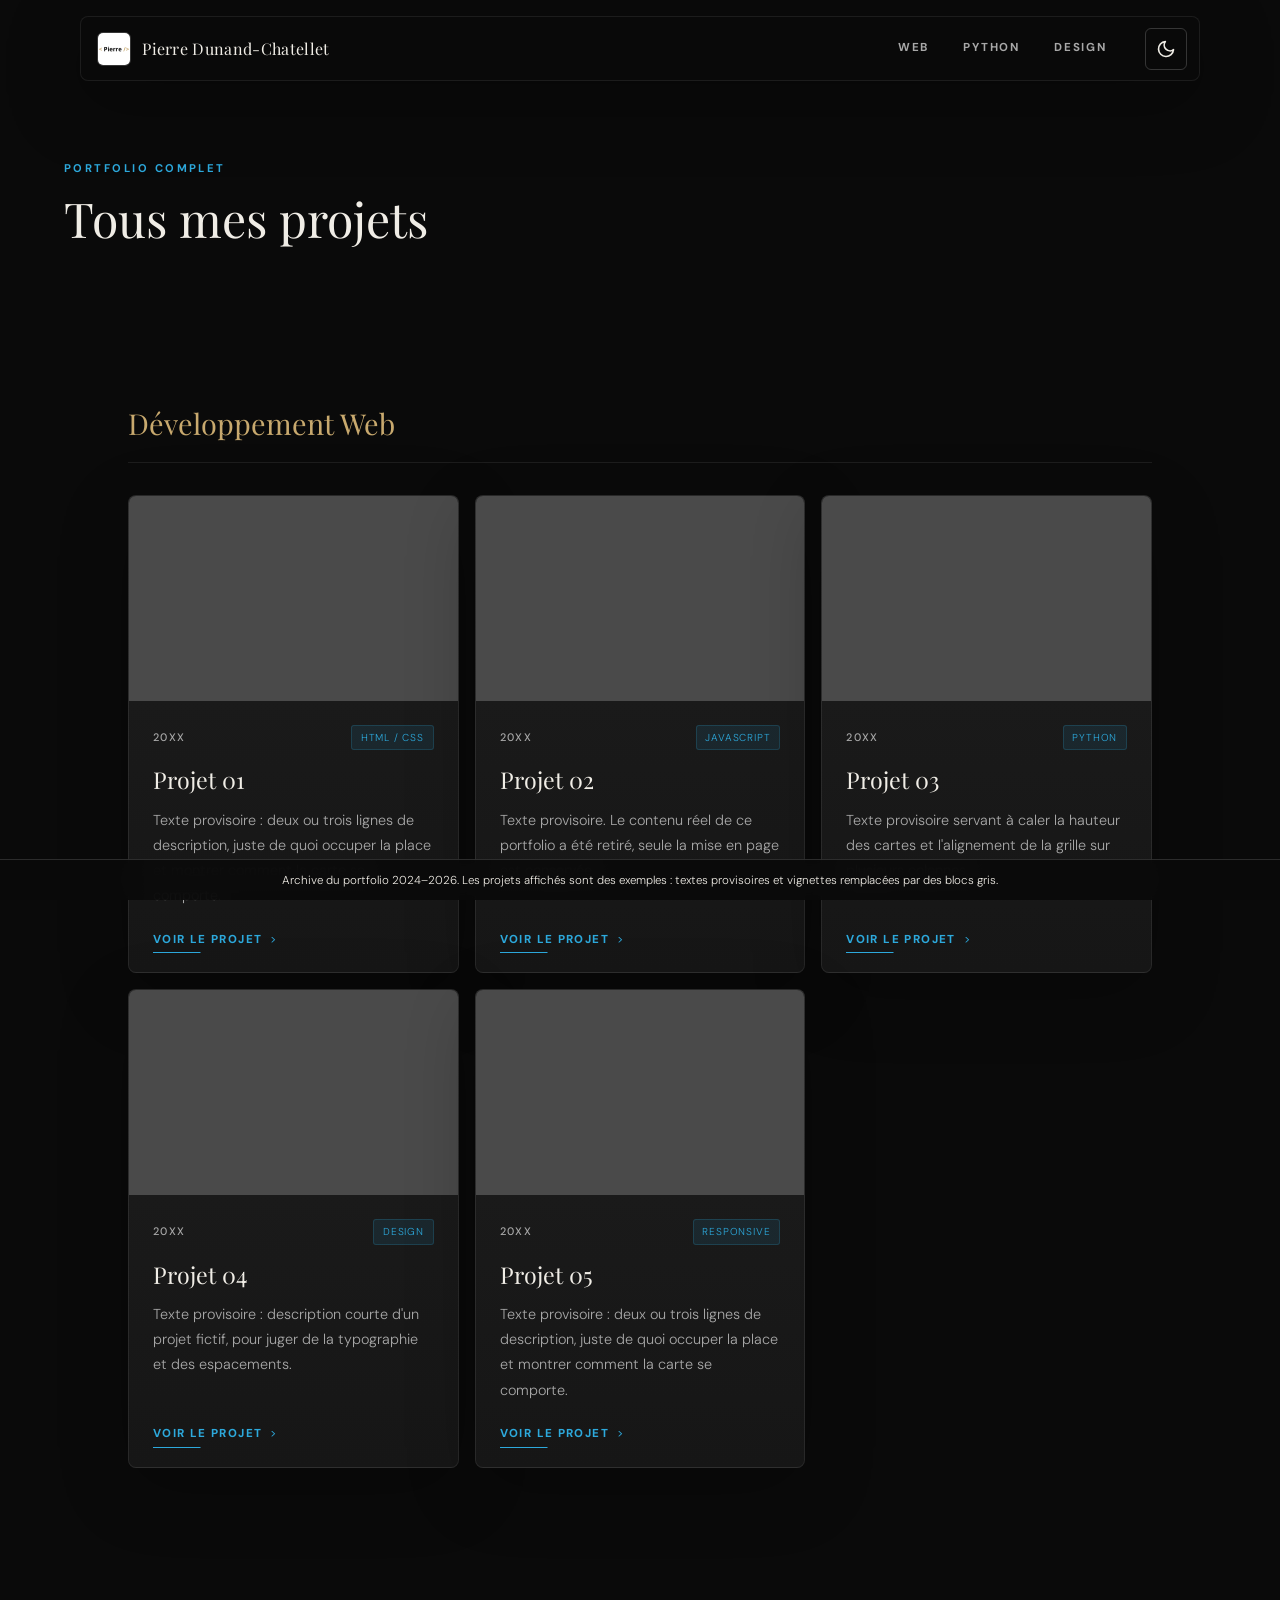
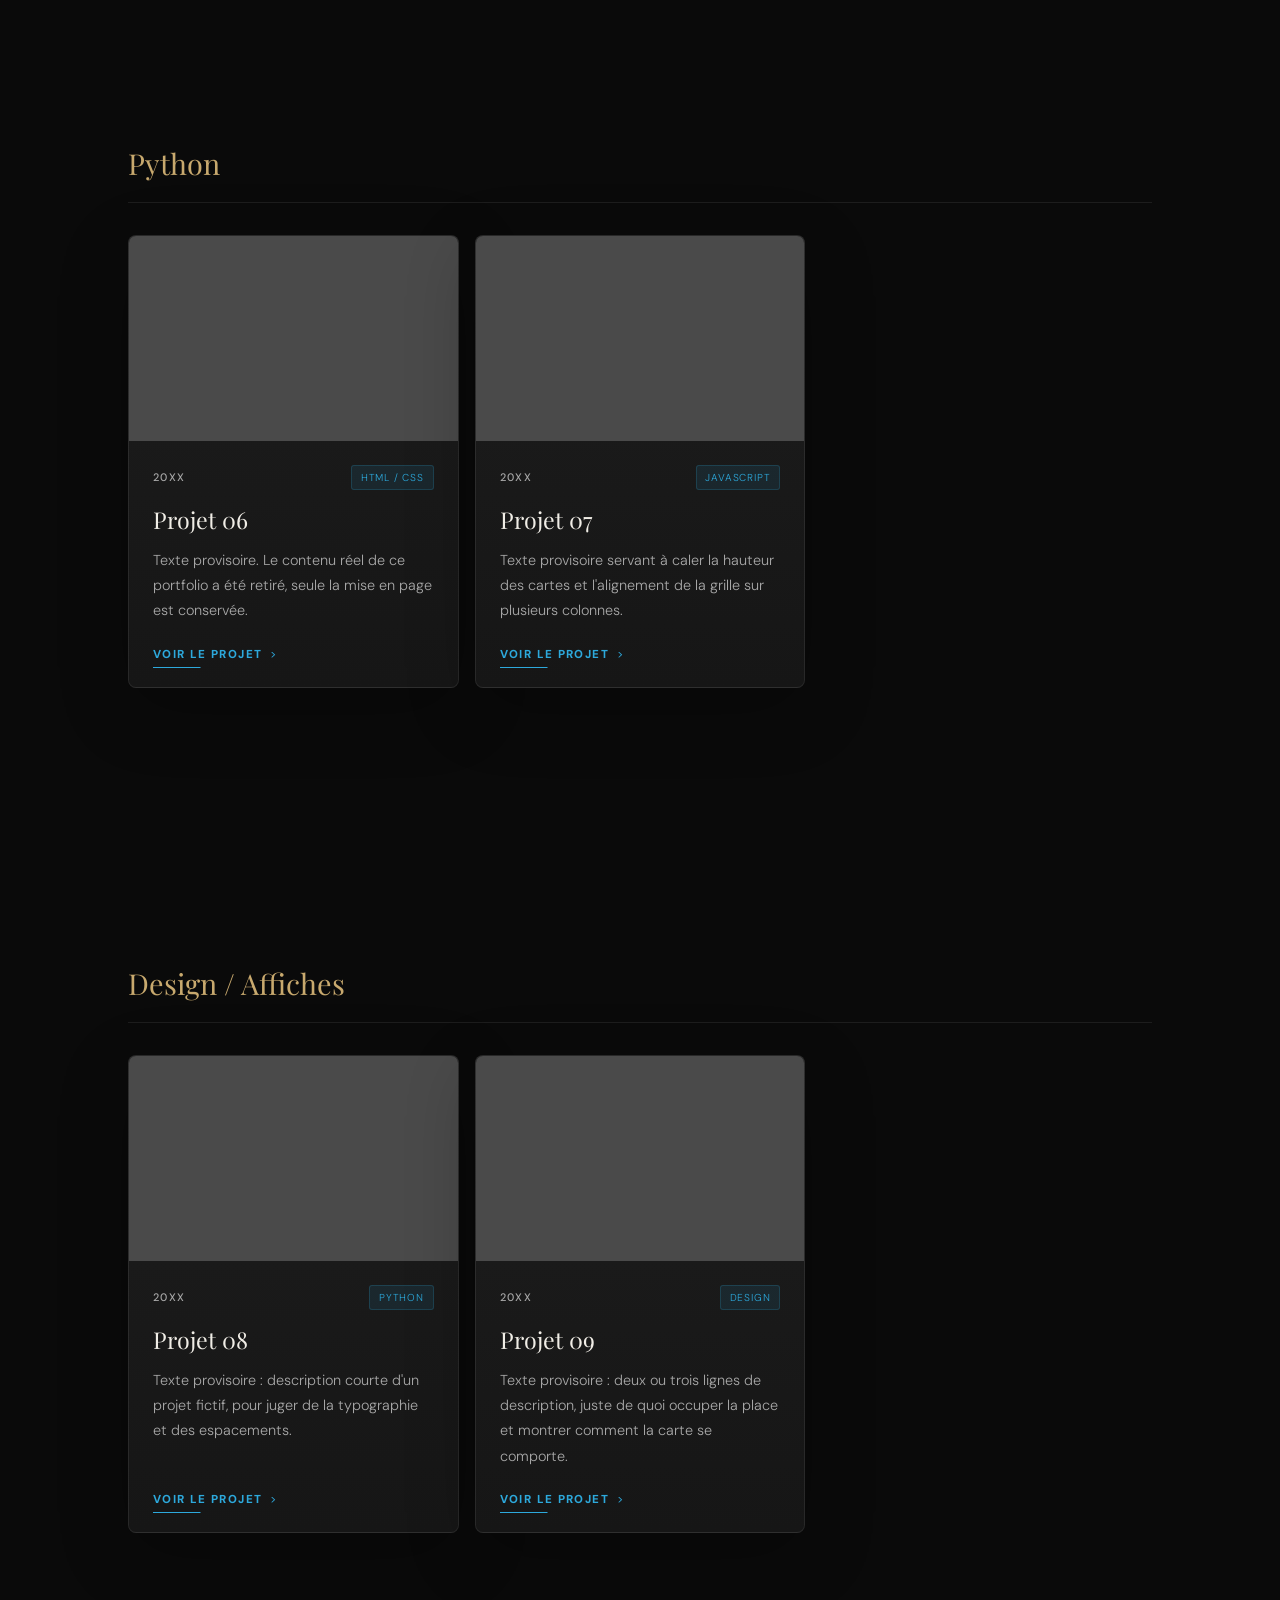
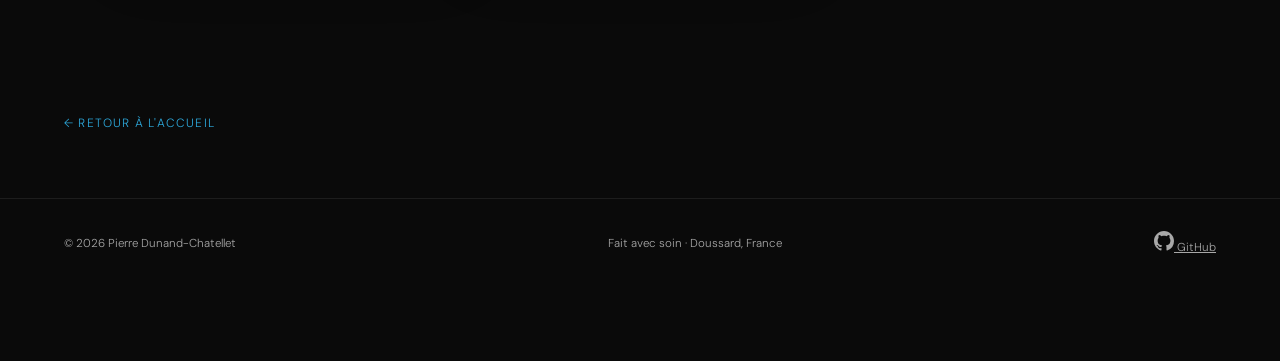
==== projets.html @ 53f55a36 "Archive du portfolio v1 Premiere version du portfolio, en ligne de 2024 a septembre 2026, conservee " ====
<!doctype html>
<!--
  Portfolio v1 — liste des projets

  Archive de la première version du portfolio (2024-2026), conservée pour la
  maquette. Les projets affichés sont des exemples : titres et textes
  provisoires, vignettes remplacées par des blocs gris. Seule la mise en page
  est d'origine.

  Trois fichiers, aucune dépendance ni outil de build :
    index.html / projets.html  — le contenu
    styles.css                 — la mise en forme
    script.js                  — menu, thème, compteur, transitions
-->
<html lang="fr">

<head>
  <meta charset="UTF-8">
  <meta name="viewport" content="width=device-width, initial-scale=1.0">
  <meta name="view-transition" content="same-origin">
  <title>Projets — archive du portfolio 2024-2026</title>
  <meta name="description" content="Tous les projets de Pierre Dunand-Chatellet : développement web, Python et design.">
  <meta name="robots" content="noindex, nofollow">
  <meta name="theme-color" content="#0a0a0a" media="(prefers-color-scheme: dark)">
  <meta name="theme-color" content="#f8f7f4" media="(prefers-color-scheme: light)">
  <link rel="icon" type="image/png" href="image/Logo.webp">
  <link rel="preconnect" href="https://fonts.googleapis.com">
  <link rel="preconnect" href="https://fonts.gstatic.com" crossorigin>
  <link
    href="https://fonts.googleapis.com/css2?family=Playfair+Display:ital,wght@0,400;0,700;1,400&family=DM+Sans:wght@300;400;500;700;800&display=swap"
    rel="stylesheet">
  <link rel="stylesheet" href="styles.css">
</head>

<body>
  <header class="site-header">
    <a class="brand" href="index.html" aria-label="Retour à l'accueil">
      <img src="image/Logo.webp" alt="" class="brand-mark">
      <span>Pierre Dunand-Chatellet</span>
    </a>
    <button class="menu-toggle" type="button" aria-label="Ouvrir le menu" aria-expanded="false" data-menu-toggle>
      <span></span>
      <span></span>
    </button>
    <nav class="site-nav" data-nav>
      <a href="#web">Web</a>
      <a href="#python">Python</a>
      <a href="#design">Design</a>
    </nav>
    <button class="theme-toggle" type="button" aria-label="Basculer le thème" data-theme-toggle>
      <svg class="sun-icon" width="20" height="20" viewBox="0 0 24 24" fill="none" stroke="currentColor" stroke-width="2" stroke-linecap="round" stroke-linejoin="round">
        <circle cx="12" cy="12" r="5"></circle>
        <line x1="12" y1="1" x2="12" y2="3"></line>
        <line x1="12" y1="21" x2="12" y2="23"></line>
        <line x1="4.22" y1="4.22" x2="5.64" y2="5.64"></line>
        <line x1="18.36" y1="18.36" x2="19.78" y2="19.78"></line>
        <line x1="1" y1="12" x2="3" y2="12"></line>
        <line x1="21" y1="12" x2="23" y2="12"></line>
        <line x1="4.22" y1="19.78" x2="5.64" y2="18.36"></line>
        <line x1="18.36" y1="5.64" x2="19.78" y2="4.22"></line>
      </svg>
      <svg class="moon-icon" width="20" height="20" viewBox="0 0 24 24" fill="none" stroke="currentColor" stroke-width="2" stroke-linecap="round" stroke-linejoin="round">
        <path d="M21 12.79A9 9 0 1 1 11.21 3 7 7 0 0 0 21 12.79z"></path>
      </svg>
    </button>
  </header>

  <main class="projects-page">
    <div class="projects-container">
      <p class="s-label">Portfolio complet</p>
      <h1 class="s-title">Tous mes projets</h1>

      <section class="project-category" id="web">
        <h2 class="category-title">Développement Web</h2>
        <div class="proj-grid">
          <article class="proj-card">
          <div class="proj-thumb is-placeholder" aria-hidden="true"></div>
          <div class="proj-meta">
            <span class="proj-year">20XX</span>
            <div class="tags">
              <span class="tag">HTML / CSS</span>
            </div>
          </div>
          <h3 class="proj-name">Projet 01</h3>
          <p class="proj-desc">Texte provisoire : deux ou trois lignes de description, juste de quoi occuper la place et montrer comment la carte se comporte.</p>
          <span class="proj-link">Voir le projet <span class="arrow-sm"></span></span>
        </article>

          <article class="proj-card">
          <div class="proj-thumb is-placeholder" aria-hidden="true"></div>
          <div class="proj-meta">
            <span class="proj-year">20XX</span>
            <div class="tags">
              <span class="tag">JavaScript</span>
            </div>
          </div>
          <h3 class="proj-name">Projet 02</h3>
          <p class="proj-desc">Texte provisoire. Le contenu réel de ce portfolio a été retiré, seule la mise en page est conservée.</p>
          <span class="proj-link">Voir le projet <span class="arrow-sm"></span></span>
        </article>

          <article class="proj-card">
          <div class="proj-thumb is-placeholder" aria-hidden="true"></div>
          <div class="proj-meta">
            <span class="proj-year">20XX</span>
            <div class="tags">
              <span class="tag">Python</span>
            </div>
          </div>
          <h3 class="proj-name">Projet 03</h3>
          <p class="proj-desc">Texte provisoire servant à caler la hauteur des cartes et l'alignement de la grille sur plusieurs colonnes.</p>
          <span class="proj-link">Voir le projet <span class="arrow-sm"></span></span>
        </article>

          <article class="proj-card">
          <div class="proj-thumb is-placeholder" aria-hidden="true"></div>
          <div class="proj-meta">
            <span class="proj-year">20XX</span>
            <div class="tags">
              <span class="tag">Design</span>
            </div>
          </div>
          <h3 class="proj-name">Projet 04</h3>
          <p class="proj-desc">Texte provisoire : description courte d'un projet fictif, pour juger de la typographie et des espacements.</p>
          <span class="proj-link">Voir le projet <span class="arrow-sm"></span></span>
        </article>

          <article class="proj-card">
          <div class="proj-thumb is-placeholder" aria-hidden="true"></div>
          <div class="proj-meta">
            <span class="proj-year">20XX</span>
            <div class="tags">
              <span class="tag">Responsive</span>
            </div>
          </div>
          <h3 class="proj-name">Projet 05</h3>
          <p class="proj-desc">Texte provisoire : deux ou trois lignes de description, juste de quoi occuper la place et montrer comment la carte se comporte.</p>
          <span class="proj-link">Voir le projet <span class="arrow-sm"></span></span>
        </article>
        </div>
      </section>

      <section class="project-category" id="python">
        <h2 class="category-title">Python</h2>
        <div class="proj-grid">
          <article class="proj-card">
          <div class="proj-thumb is-placeholder" aria-hidden="true"></div>
          <div class="proj-meta">
            <span class="proj-year">20XX</span>
            <div class="tags">
              <span class="tag">HTML / CSS</span>
            </div>
          </div>
          <h3 class="proj-name">Projet 06</h3>
          <p class="proj-desc">Texte provisoire. Le contenu réel de ce portfolio a été retiré, seule la mise en page est conservée.</p>
          <span class="proj-link">Voir le projet <span class="arrow-sm"></span></span>
        </article>

          <article class="proj-card">
          <div class="proj-thumb is-placeholder" aria-hidden="true"></div>
          <div class="proj-meta">
            <span class="proj-year">20XX</span>
            <div class="tags">
              <span class="tag">JavaScript</span>
            </div>
          </div>
          <h3 class="proj-name">Projet 07</h3>
          <p class="proj-desc">Texte provisoire servant à caler la hauteur des cartes et l'alignement de la grille sur plusieurs colonnes.</p>
          <span class="proj-link">Voir le projet <span class="arrow-sm"></span></span>
        </article>
        </div>
      </section>

      <section class="project-category" id="design">
        <h2 class="category-title">Design / Affiches</h2>
        <div class="proj-grid">
          <article class="proj-card">
          <div class="proj-thumb is-placeholder" aria-hidden="true"></div>
          <div class="proj-meta">
            <span class="proj-year">20XX</span>
            <div class="tags">
              <span class="tag">Python</span>
            </div>
          </div>
          <h3 class="proj-name">Projet 08</h3>
          <p class="proj-desc">Texte provisoire : description courte d'un projet fictif, pour juger de la typographie et des espacements.</p>
          <span class="proj-link">Voir le projet <span class="arrow-sm"></span></span>
        </article>

          <article class="proj-card">
          <div class="proj-thumb is-placeholder" aria-hidden="true"></div>
          <div class="proj-meta">
            <span class="proj-year">20XX</span>
            <div class="tags">
              <span class="tag">Design</span>
            </div>
          </div>
          <h3 class="proj-name">Projet 09</h3>
          <p class="proj-desc">Texte provisoire : deux ou trois lignes de description, juste de quoi occuper la place et montrer comment la carte se comporte.</p>
          <span class="proj-link">Voir le projet <span class="arrow-sm"></span></span>
        </article>
        </div>
      </section>

      <a href="index.html#projects" class="back-link">← Retour à l'accueil</a>
    </div>
  </main>

  <footer>
    <span>© 2026 Pierre Dunand-Chatellet</span>
    <span>Fait avec soin · Doussard, France</span>
    <a href="https://github.com/Pierre-Dunand-Chatellet" target="_blank" rel="noopener noreferrer" aria-label="GitHub de Pierre Dunand-Chatellet">
      <svg width="20" height="20" viewBox="0 0 16 16" fill="currentColor" aria-hidden="true">
        <path d="M8 0C3.58 0 0 3.58 0 8c0 3.54 2.29 6.53 5.47 7.59.4.07.55-.17.55-.38 0-.19-.01-.82-.01-1.49-2.01.37-2.53-.49-2.69-.94-.09-.23-.48-.94-.82-1.13-.28-.15-.68-.52-.01-.53.63-.01 1.08.58 1.23.82.72 1.21 1.87.87 2.33.66.07-.52.28-.87.51-1.07-1.78-.2-3.64-.89-3.64-3.95 0-.87.31-1.59.82-2.15-.08-.2-.36-1.02.08-2.12 0 0 .67-.21 2.2.82.64-.18 1.32-.27 2-.27.68 0 1.36.09 2 .27 1.53-1.04 2.2-.82 2.2-.82.44 1.1.16 1.92.08 2.12.51.56.82 1.27.82 2.15 0 3.07-1.87 3.75-3.65 3.95.29.25.54.73.54 1.48 0 1.07-.01 1.93-.01 2.2 0 .21.15.46.55.38A8.013 8.013 0 0016 8c0-4.42-3.58-8-8-8z"/>
      </svg>
      GitHub
    </a>
  </footer>

  <script src="script.js"></script>
  <p class="archive-note">
    Archive du portfolio 2024–2026. Les projets affichés sont des exemples :
    textes provisoires et vignettes remplacées par des blocs gris.
  </p>
</body>

</html>
---- styles.css ----
/* ============================================================================
   Portfolio v1 — feuille de style
   ----------------------------------------------------------------------------
   Organisation du fichier, dans l'ordre :
     1. Variables de couleur   — thème sombre par défaut, clair en surcharge
     2. Base                   — remise à zéro, typographie, sections
     3. Header                 — logo, navigation, bouton de thème
     4. Hero                   — grand titre en pleine hauteur d'écran
     5. Cartes de projets      — la grille et ses cartes
     6. Section à propos
     7. Formulaire de contact
     8. Responsive mobile      — le gros du travail est ici
     9. Transitions entre pages
    10. Archive                — blocs gris et bandeau, propres à cette copie

   Deux thèmes : le sombre est l'état de base, le clair vient le surcharger
   via :root[data-theme="light"]. Toutes les couleurs passent par des
   variables, donc un thème ne redéfinit que les variables, jamais les règles.

   Polices : Playfair Display pour les titres, DM Sans pour le texte.
   ============================================================================ */

*,
*::before,
*::after {
  box-sizing: border-box;
  margin: 0;
  padding: 0;
}

/* variables de couleur — thème sombre par défaut, le clair est plus bas
   dans le bloc [data-theme="light"] */
:root {
  --bg: #0a0a0a;
  --surface: #111111;
  --card: #161616;
  --card-h: #1d1d1d;
  --border: rgba(255, 255, 255, 0.08);
  --border-h: rgba(255, 255, 255, 0.18);
  --text: #f0ede6;
  --muted: #a8a8a8;
  --accent: #2da9dc;
  --accent2: #25e445;
  --gold: #c8a96e;
  --purple: #a78bfa;
  --font-d: "Playfair Display", Georgia, serif;
  --font-b: "DM Sans", system-ui, sans-serif;
  --radius: 8px;
}

:root[data-theme="light"] {
  --bg: #fbfbfa;
  --surface: #ffffff;
  --card: #ffffff;
  --card-h: #f7f7f9;
  --border: #e3e3e8;
  --border-h: #c9c9d3;
  --text: #14141a;
  --muted: #52525b;
  --accent: #4f46e5;
  --accent2: #16a34a;
  --gold: #b45309;
  --purple: #7c3aed;
}

html {
  scroll-behavior: smooth;
  /* décale les ancres pour qu'elles ne passent pas sous le header fixe */
  scroll-padding-top: 7rem;
}

body {
  background: var(--bg);
  color: var(--text);
  font-family: var(--font-b);
  font-weight: 300;
  line-height: 1.6;
  transition: background-color 0.3s ease, color 0.3s ease;
}

* {
  transition: background-color 0.3s ease, color 0.3s ease, border-color 0.3s ease;
}

img {
  display: block;
  max-width: 100%;
}

a {
  color: inherit;
}

section {
  padding: 6rem 4rem;
}

.s-label {
  margin-bottom: 0.75rem;
  color: var(--accent);
  font-size: 0.7rem;
  font-weight: 700;
  letter-spacing: 0.22em;
  text-transform: uppercase;
}

.s-title {
  margin-bottom: 3.5rem;
  font-family: var(--font-d);
  font-size: clamp(2rem, 4vw, 3rem);
  font-weight: 400;
  line-height: 1.2;
}

.s-title em,
.contact-big em {
  color: var(--gold);
  font-style: italic;
}

/* ===== header : logo, nav, bouton thème ===== */
.site-header {
  position: fixed;
  z-index: 100;
  top: 16px;
  left: 50%;
  width: min(1120px, calc(100% - 32px));
  transform: translateX(-50%);
  display: grid;
  grid-template-columns: 1fr auto auto;
  align-items: center;
  gap: 1.5rem;
  padding: 0.65rem 0.75rem 0.65rem 1rem;
  background: rgba(10, 10, 10, 0.84);
  border: 1px solid var(--border);
  border-radius: var(--radius);
  box-shadow: 0 18px 70px rgba(0, 0, 0, 0.34);
  backdrop-filter: blur(18px);
}

:root[data-theme="light"] .site-header {
  background: rgba(255, 255, 255, 0.85);
  box-shadow: 0 2px 12px rgba(0, 0, 0, 0.06), 0 8px 24px rgba(0, 0, 0, 0.04);
}

.brand {
  display: inline-flex;
  align-items: center;
  gap: 0.7rem;
  min-width: 0;
  color: var(--text);
  font-family: var(--font-d);
  font-size: 1rem;
  letter-spacing: 0.02em;
  text-decoration: none;
  justify-self: start;
}

.brand-mark {
  width: 34px;
  height: 34px;
  border: 1px solid var(--border-h);
  border-radius: 6px;
  object-fit: cover;
}

.site-nav {
  display: flex;
  align-items: center;
  gap: 0.35rem;
  justify-self: center;
}

.site-nav a {
  min-height: 40px;
  padding: 0.75rem 0.9rem;
  border-radius: 6px;
  color: var(--muted);
  font-size: 0.72rem;
  font-weight: 700;
  letter-spacing: 0.15em;
  text-decoration: none;
  text-transform: uppercase;
  transition: color 0.22s ease, background 0.22s ease, transform 0.22s ease;
}

.site-nav a:hover,
.site-nav a:focus-visible {
  color: var(--text);
  background: rgba(255, 255, 255, 0.07);
  outline: none;
  transform: translateY(-1px);
}

:root[data-theme="light"] .site-nav a:hover,
:root[data-theme="light"] .site-nav a:focus-visible {
  color: var(--text);
  background: rgba(79, 70, 229, 0.09);
}

.menu-toggle {
  display: none;
  width: 42px;
  height: 42px;
  align-items: center;
  justify-content: center;
  flex-direction: column;
  gap: 6px;
  color: var(--text);
  background: transparent;
  border: 1px solid var(--border-h);
  border-radius: 6px;
}

.menu-toggle span {
  width: 18px;
  height: 2px;
  background: currentColor;
}

/* ===== hero : grand titre en pleine hauteur d'écran ===== */
.hero {
  position: relative;
  min-height: 100vh;
  display: flex;
  flex-direction: column;
  justify-content: flex-end;
  padding: 0 4rem 6rem;
  overflow: hidden;
}

.hero::before {
  content: "";
  position: absolute;
  inset: 0;
  background:
    radial-gradient(ellipse 70% 55% at 65% 35%, rgba(45, 169, 220, 0.07), transparent 65%),
    radial-gradient(ellipse 40% 40% at 15% 80%, rgba(37, 228, 69, 0.04), transparent 60%);
  pointer-events: none;
}

:root[data-theme="light"] .hero::before {
  background:
    radial-gradient(ellipse 70% 55% at 65% 35%, rgba(79, 70, 229, 0.06), transparent 65%),
    radial-gradient(ellipse 40% 40% at 15% 80%, rgba(22, 163, 74, 0.04), transparent 60%);
}

.hero::after {
  content: "";
  position: absolute;
  top: 0;
  right: 8rem;
  width: 1px;
  height: 100%;
  background: linear-gradient(to bottom, transparent 10%, var(--border) 40%, transparent 90%);
}

.hero-eyebrow,
.hero-title,
.hero-desc,
.hero-cta {
  position: relative;
  z-index: 1;
}

.hero-eyebrow {
  margin-bottom: 1.5rem;
  color: var(--accent);
  font-size: 0.72rem;
  letter-spacing: 0.22em;
  text-transform: uppercase;
  animation: fade-up 0.8s ease both;
}

.hero-title {
  margin-bottom: 2rem;
  font-family: var(--font-d);
  font-size: clamp(3.5rem, 8vw, 7rem);
  font-weight: 400;
  line-height: 1.05;
  animation: fade-up 0.8s 0.1s ease both;
}

.hero-title em {
  color: var(--gold);
  font-style: italic;
}

.hero-desc {
  max-width: 460px;
  margin-bottom: 3rem;
  color: var(--muted);
  font-size: 1rem;
  line-height: 1.85;
  animation: fade-up 0.8s 0.2s ease both;
}

.hero-cta {
  display: inline-flex;
  align-items: center;
  gap: 0.75rem;
  width: fit-content;
  padding: 0.9rem 2rem;
  color: var(--text);
  border: 1px solid var(--border-h);
  border-radius: 4px;
  font-size: 0.78rem;
  letter-spacing: 0.12em;
  text-decoration: none;
  text-transform: uppercase;
  transition: border-color 0.25s ease, background 0.25s ease, transform 0.25s ease;
  animation: fade-up 0.8s 0.3s ease both;
}

.hero-cta:hover,
.hero-cta:focus-visible {
  background: rgba(255, 255, 255, 0.04);
  border-color: var(--accent);
  outline: none;
  transform: translateY(-2px);
}

:root[data-theme="light"] .hero-cta:hover,
:root[data-theme="light"] .hero-cta:focus-visible {
  background: rgba(79, 70, 229, 0.07);
  border-color: var(--accent);
}

.arrow-icon,
.arrow-sm {
  display: inline-block;
  transition: transform 0.25s ease;
}

.arrow-icon::after,
.arrow-sm::after {
  content: ">";
  display: inline-block;
  font-weight: 400;
}

.arrow-icon {
  font-size: 1.1em;
}

.arrow-sm {
  font-size: 1em;
}

.hero-cta:hover .arrow-icon,
.proj-link:hover .arrow-sm,
.submit-btn:hover .arrow-sm {
  transform: translateX(3px);
}

.scroll-ind {
  position: absolute;
  right: 4rem;
  bottom: 2.5rem;
  display: flex;
  flex-direction: column;
  align-items: center;
  gap: 0.5rem;
  color: var(--muted);
  font-size: 0.68rem;
  letter-spacing: 0.15em;
  text-transform: uppercase;
}

.scroll-line {
  width: 1px;
  height: 48px;
  background: linear-gradient(to bottom, transparent, var(--muted));
  animation: scroll-pulse 2s ease-in-out infinite;
}

/* ===== cartes de projets ===== */
.proj-grid {
  display: grid;
  grid-template-columns: repeat(auto-fill, minmax(320px, 1fr));
  gap: 1rem;
}

.proj-card,
.proj-more-card {
  position: relative;
  display: flex;
  flex-direction: column;
  min-height: 100%;
  overflow: hidden;
  padding: 0;
  color: var(--text);
  background: linear-gradient(180deg, #1d1d1d, var(--card));
  border: 1px solid var(--border);
  border-radius: var(--radius);
  box-shadow: 0 20px 70px rgba(0, 0, 0, 0.24);
  transition: border-color 0.28s ease, background 0.28s ease, transform 0.28s ease, box-shadow 0.28s ease;
}

.proj-card::before,
.proj-more-card::before {
  content: "";
  position: absolute;
  inset: 0 auto 0 0;
  z-index: 2;
  width: 3px;
  background: linear-gradient(to bottom, var(--accent), var(--gold));
  transform: scaleY(0);
  transform-origin: bottom;
  transition: transform 0.32s ease;
}

.proj-card:hover,
.proj-more-card:hover {
  border-color: var(--border-h);
  background: linear-gradient(180deg, #222222, #181818);
  box-shadow: 0 28px 90px rgba(0, 0, 0, 0.38);
  transform: translateY(-4px);
}

:root[data-theme="light"] .proj-card,
:root[data-theme="light"] .proj-more-card {
  background: #ffffff;
  box-shadow: 0 2px 8px rgba(0, 0, 0, 0.04), 0 4px 16px rgba(0, 0, 0, 0.06);
}

:root[data-theme="light"] .proj-card:hover,
:root[data-theme="light"] .proj-more-card:hover {
  background: #fafaf9;
  box-shadow: 0 8px 24px rgba(0, 0, 0, 0.08), 0 4px 12px rgba(0, 0, 0, 0.06);
}

.proj-card:hover::before,
.proj-more-card:hover::before {
  transform: scaleY(1);
}

.proj-thumb {
  display: block;
  width: 100%;
  aspect-ratio: 16 / 10;
  overflow: hidden;
  background: black;
  border-bottom: 0px solid var(--border);
}

:root[data-theme="light"] .proj-thumb {
  background: #d1d5db;
}

:root[data-theme="light"] .proj-thumb.is-icon {
  background: #e5e5e5;
  border: 1px solid #d4d4d4;
}

.proj-thumb img {
  width: 100%;
  height: 100%;
  object-fit: cover;
  opacity: 1;
  transition: opacity 0.28s ease, transform 0.36s ease, filter 0.36s ease;
}

.proj-thumb.is-icon img {
  object-fit: contain;
  padding: 24px;
}

.proj-card:hover .proj-thumb img {
  opacity: 1;
  filter: saturate(1.08);
  transform: scale(1.04);
}

.proj-meta,
.proj-card .proj-name,
.proj-card .proj-desc,
.proj-card .proj-link,
.proj-card .proj-source-link,
.proj-more-card>* {
  margin-left: 1.5rem;
  margin-right: 1.5rem;
}

.proj-meta {
  display: flex;
  align-items: center;
  justify-content: space-between;
  gap: 0.75rem;
  margin-top: 1.5rem;
}

.proj-year {
  color: var(--muted);
  font-size: 0.68rem;
  font-weight: 500;
  letter-spacing: 0.12em;
}

:root[data-theme="light"] .proj-year {
  color: #52525b;
}

.tags {
  display: flex;
  flex-wrap: wrap;
  gap: 0.4rem;
}

.tag {
  padding: 0.22rem 0.55rem;
  color: var(--accent);
  background: rgba(45, 169, 220, 0.1);
  border: 1px solid rgba(45, 169, 220, 0.2);
  border-radius: 3px;
  font-size: 0.63rem;
  letter-spacing: 0.08em;
  text-transform: uppercase;
}

.tag.green {
  color: var(--accent2);
  background: rgba(37, 228, 69, 0.08);
  border-color: rgba(37, 228, 69, 0.2);
}

.tag.purple {
  color: var(--purple);
  background: rgba(139, 92, 246, 0.14);
  border-color: rgba(139, 92, 246, 0.28);
}

.tag.gold {
  color: var(--gold);
  background: rgba(200, 169, 110, 0.1);
  border-color: rgba(200, 169, 110, 0.2);
}

:root[data-theme="light"] .tag {
  background: rgba(79, 70, 229, 0.08);
  border-color: rgba(79, 70, 229, 0.22);
}

:root[data-theme="light"] .tag.green {
  background: rgba(22, 163, 74, 0.1);
  border-color: rgba(22, 163, 74, 0.24);
}

:root[data-theme="light"] .tag.purple {
  background: rgba(124, 58, 237, 0.1);
  border-color: rgba(124, 58, 237, 0.24);
}

:root[data-theme="light"] .tag.gold {
  background: rgba(180, 83, 9, 0.1);
  border-color: rgba(180, 83, 9, 0.24);
}

.proj-name {
  margin-top: 1rem;
  font-family: var(--font-d);
  font-size: 1.45rem;
  font-weight: 400;
  line-height: 1.2;
}

.proj-desc {
  margin-top: 0.85rem;
  color: var(--muted);
  font-size: 0.9rem;
  line-height: 1.75;
}

:root[data-theme="light"] .proj-desc {
  color: #3f3f46;
}

.proj-link {
  position: relative;
  display: inline-flex;
  align-items: center;
  flex-wrap: wrap;
  gap: 0.5rem;
  max-width: calc(100% - 3rem);
  width: max-content;
  margin-top: auto;
  margin-bottom: 1.5rem;
  padding-top: 1.4rem;
  color: var(--accent);
  font-size: 0.72rem;
  font-weight: 800;
  letter-spacing: 0.12em;
  line-height: 1.5;
  text-decoration: none;
  text-transform: uppercase;
}

.proj-link::after {
  content: "";
  position: absolute;
  left: 0;
  bottom: -5px;
  width: 100%;
  height: 1px;
  background: currentColor;
  transform: scaleX(0.38);
  transform-origin: left;
  transition: transform 0.25s ease;
}

.proj-card:hover .proj-link::after,
.proj-more-card:hover .proj-link::after {
  transform: scaleX(1);
}

.proj-link:has(+ .proj-source-link) {
  margin-bottom: 0.5rem;
}

.proj-source-link {
  display: inline-flex;
  align-items: center;
  gap: 0.4rem;
  margin-bottom: 1.5rem;
  color: var(--muted);
  font-size: 0.68rem;
  font-weight: 700;
  letter-spacing: 0.1em;
  text-decoration: none;
  text-transform: uppercase;
  transition: color 0.2s ease;
}

.proj-source-link:hover,
.proj-source-link:focus-visible {
  color: var(--accent);
}

.proj-more-card {
  justify-content: flex-start;
  padding: 2rem 0 0;
}

.proj-more-label {
  color: var(--gold);
  font-size: 0.7rem;
  letter-spacing: 0.18em;
  text-transform: uppercase;
}

/* ===== section à propos ===== */
.about-inner {
  display: grid;
  grid-template-columns: 1fr 1fr;
  gap: 6rem;
  align-items: center;
}

.about-text p {
  margin-bottom: 1.25rem;
  color: var(--muted);
  font-size: 1rem;
  line-height: 1.9;
}

.stats {
  display: grid;
  grid-template-columns: 1fr 1fr;
  gap: 1px;
  align-self: start;
  overflow: hidden;
  background: var(--border);
  border: 1px solid var(--border);
  border-radius: var(--radius);
}

.stat {
  padding: 2rem 1.5rem;
  background: var(--card);
}

.stat-cat {
  margin-bottom: 0.6rem;
  color: var(--accent);
  font-size: 0.72rem;
  font-weight: 500;
  letter-spacing: 0.1em;
  text-transform: uppercase;
}

.stat-list {
  color: var(--muted);
  font-size: 0.95rem;
  line-height: 1.6;
}

:root[data-theme="light"] .stat-list {
  color: #52525b;
}

/* ===== formulaire de contact ===== */
.contact-sec {
  background: var(--surface);
  border-top: 1px solid var(--border);
}

.contact-inner {
  display: flex;
  justify-content: space-between;
  align-items: flex-end;
  gap: 3rem;
}

.contact-big {
  font-family: var(--font-d);
  font-size: clamp(2.5rem, 5vw, 4.5rem);
  font-weight: 400;
  line-height: 1.1;
}

.contact-right {
  width: 100%;
  max-width: 520px;
}

.contact-form {
  display: flex;
  flex-direction: column;
  gap: 1.5rem;
}

.form-group {
  display: flex;
  flex-direction: column;
  gap: 0.5rem;
}

.form-group label {
  color: var(--muted);
  font-size: 0.72rem;
  letter-spacing: 0.1em;
  text-transform: uppercase;
}

.form-group input,
.form-group textarea {
  width: 100%;
  padding: 0.9rem 1.2rem;
  color: var(--text);
  background: rgba(255, 255, 255, 0.03);
  border: 1px solid var(--border);
  border-radius: var(--radius);
  font-family: var(--font-b);
  font-size: 0.95rem;
  line-height: 1.6;
  transition: border-color 0.25s ease, background 0.25s ease, box-shadow 0.25s ease;
}

:root[data-theme="light"] .form-group input,
:root[data-theme="light"] .form-group textarea {
  background: #ffffff;
  border: 1px solid var(--border);
}

:root[data-theme="light"] .form-group input:focus,
:root[data-theme="light"] .form-group textarea:focus {
  background: #ffffff;
  border-color: var(--accent);
  box-shadow: 0 0 0 3px rgba(79, 70, 229, 0.12);
}

.form-group input:focus,
.form-group textarea:focus {
  background: rgba(255, 255, 255, 0.05);
  border-color: var(--accent);
  box-shadow: 0 0 0 3px rgba(45, 169, 220, 0.1);
  outline: none;
}

.form-group textarea {
  resize: vertical;
  min-height: 120px;
}

.submit-btn {
  display: inline-flex;
  align-items: center;
  justify-content: center;
  gap: 0.75rem;
  width: 100%;
  padding: 1rem 2rem;
  color: var(--text);
  background: rgba(45, 169, 220, 0.08);
  border: 1px solid var(--accent);
  border-radius: var(--radius);
  cursor: pointer;
  font-family: var(--font-b);
  font-size: 0.78rem;
  font-weight: 700;
  letter-spacing: 0.12em;
  text-transform: uppercase;
  transition: background 0.25s ease, border-color 0.25s ease, transform 0.25s ease, box-shadow 0.25s ease;
}

.submit-btn:hover,
.submit-btn:focus-visible {
  background: rgba(45, 169, 220, 0.15);
  border-color: var(--accent);
  box-shadow: 0 4px 20px rgba(45, 169, 220, 0.2);
  outline: none;
  transform: translateY(-2px);
}

:root[data-theme="light"] .submit-btn {
  background: rgba(79, 70, 229, 0.08);
  border-color: var(--accent);
}

:root[data-theme="light"] .submit-btn:hover,
:root[data-theme="light"] .submit-btn:focus-visible {
  background: rgba(79, 70, 229, 0.15);
  box-shadow: 0 4px 20px rgba(79, 70, 229, 0.15);
}

.submit-btn:active {
  transform: translateY(0);
}

footer {
  display: flex;
  justify-content: space-between;
  align-items: center;
  gap: 1rem;
  padding: 2rem 4rem;
  color: var(--muted);
  border-top: 1px solid var(--border);
  font-size: 0.72rem;
}

:root[data-theme="light"] footer {
  color: #52525b;
}

.projects-page {
  padding-top: 10rem;
}

.projects-container {
  padding: 0 4rem;
}

.project-category {
  margin-bottom: 5rem;
}

.category-title {
  margin-bottom: 2rem;
  padding-bottom: 1rem;
  color: var(--gold);
  border-bottom: 1px solid var(--border);
  font-family: var(--font-d);
  font-size: 1.8rem;
  font-weight: 400;
}

.category-note {
  max-width: 60ch;
  margin: -0.75rem 0 2.5rem;
  color: var(--muted);
  font-size: 0.95rem;
  line-height: 1.8;
}

.back-link {
  display: inline-flex;
  align-items: center;
  gap: 0.75rem;
  margin-bottom: 4rem;
  color: var(--accent);
  font-size: 0.75rem;
  letter-spacing: 0.1em;
  text-decoration: none;
  text-transform: uppercase;
}

@keyframes scroll-pulse {

  0%,
  100% {
    opacity: 0.3;
  }

  50% {
    opacity: 1;
  }
}

@keyframes fade-up {
  from {
    opacity: 0;
    transform: translateY(20px);
  }

  to {
    opacity: 1;
    transform: translateY(0);
  }
}

@media (prefers-reduced-motion: no-preference) {

  .proj-card,
  .proj-more-card,
  .about-inner,
  .contact-inner {
    animation: fade-up 0.7s ease both;
  }
}

@media (max-width: 900px) {
  .about-inner {
    grid-template-columns: 1fr;
    gap: 3rem;
  }
}

/* ===== responsive mobile — le gros du travail est ici ===== */
@media (max-width: 768px) {
  .site-header {
    top: 10px;
    width: calc(100% - 20px);
    /* la marque prend la colonne elastique et reste a gauche ; le bouton
       theme et le menu se rangent a droite, comme sur le bureau */
    grid-template-columns: 1fr auto auto;
    /* l'ecart de 1.5rem du bureau mangeait la place du nom */
    gap: 0.5rem;
    padding-right: 0.5rem;
    padding-left: 0.75rem;
  }

  /* le nom doit tenir en entier : on reduit la typo et le logo plutot que
     de couper avec des points de suspension */
  .brand {
    font-size: 0.8rem;
    gap: 0.45rem;
  }

  .brand-mark {
    width: 28px;
    height: 28px;
  }

  .brand span {
    white-space: nowrap;
  }

  .menu-toggle {
    display: inline-flex;
    flex: 0 0 auto;
    order: 2;
  }

  .site-nav {
    position: absolute;
    top: calc(100% + 8px);
    /* le menu s'aligne sous le bouton burger, a droite. Sans justify-self,
       le « center » de la version bureau s'appliquait encore et le panneau
       flottait au milieu de la barre. */
    right: 0;
    left: auto;
    justify-self: end;
    min-width: 190px;
    display: none;
    flex-direction: column;
    align-items: stretch;
    padding: 0.5rem;
    background: rgba(10, 10, 10, 0.97);
    border: 1px solid var(--border);
    border-radius: var(--radius);
    box-shadow: 0 18px 60px rgba(0, 0, 0, 0.34);
  }

  :root[data-theme="light"] .site-nav {
    background: rgba(255, 255, 255, 0.95);
    box-shadow: 0 4px 16px rgba(0, 0, 0, 0.08), 0 2px 8px rgba(0, 0, 0, 0.06);
  }

  .site-nav.is-open {
    display: flex;
  }

  .site-nav a {
    width: 100%;
  }

  .hero,
  section {
    padding-left: 1.5rem;
    padding-right: 1.5rem;
  }

  .hero {
    min-height: 100vh;
    padding-bottom: 4rem;
  }

  .scroll-ind {
    display: none;
  }

  .proj-grid {
    grid-template-columns: 1fr;
  }

  .contact-inner {
    flex-direction: column;
    align-items: flex-start;
  }

  .contact-right {
    width: 100%;
    max-width: 100%;
  }

  footer {
    flex-direction: column;
    text-align: center;
  }

  .projects-page {
    padding-top: 7rem;
  }

  html {
    scroll-padding-top: 5.5rem;
  }

  .projects-container {
    padding: 0 1.5rem;
  }

  /* .theme-toggle n'a plus d'ordre force : avec order:-1 il occupait la
     colonne 1fr et repoussait la marque et le menu tout a droite. */
}

@media (max-width: 480px) {
  .hero-title {
    font-size: 3rem;
  }
}

.theme-toggle {
  display: inline-flex;
  align-items: center;
  justify-content: center;
  width: 42px;
  height: 42px;
  color: var(--text);
  background: transparent;
  border: 1px solid var(--border-h);
  border-radius: 6px;
  cursor: pointer;
  transition: background 0.22s ease, border-color 0.22s ease, transform 0.22s ease;
  justify-self: end;
}

.theme-toggle:hover,
.theme-toggle:focus-visible {
  background: rgba(255, 255, 255, 0.07);
  border-color: var(--accent);
  outline: none;
  transform: translateY(-1px);
}

:root[data-theme="light"] .theme-toggle:hover,
:root[data-theme="light"] .theme-toggle:focus-visible {
  background: rgba(79, 70, 229, 0.08);
  border-color: var(--accent);
}

.theme-toggle svg {
  transition: opacity 0.3s ease, transform 0.3s ease;
}

.sun-icon {
  position: absolute;
  opacity: 0;
  transform: rotate(-90deg) scale(0.8);
}

:root[data-theme="light"] .sun-icon {
  opacity: 1;
  transform: rotate(0deg) scale(1);
}

.moon-icon {
  opacity: 1;
  transform: rotate(0deg) scale(1);
}

:root[data-theme="light"] .moon-icon {
  opacity: 0;
  transform: rotate(90deg) scale(0.8);
}

/* transitions custom entre les pages (voir script.js pour la partie JS) */
@supports (view-transition-name: none) {
  /* Animation par défaut du root */
  ::view-transition-old(root),
  ::view-transition-new(root) {
    animation-duration: 350ms;
    animation-timing-function: cubic-bezier(0.4, 0, 0.2, 1);
  }

  /* Fade out de l'ancienne page */
  ::view-transition-old(root) {
    animation-name: fade-out-slide;
  }

  /* Fade in + slide de la nouvelle page */
  ::view-transition-new(root) {
    animation-name: fade-in-slide;
  }
}

@keyframes fade-out-slide {
  from {
    opacity: 1;
    transform: translateX(0);
  }
  to {
    opacity: 0;
    transform: translateX(-20px);
  }
}

@keyframes fade-in-slide {
  from {
    opacity: 0;
    transform: translateX(20px);
  }
  to {
    opacity: 1;
    transform: translateX(0);
  }
}

/* Fallback pour navigateurs sans View Transitions API */
@supports not (view-transition-name: none) {
  body {
    transition: opacity 0.3s ease;
  }
}

/* tres petits telephones (iPhone SE et assimiles) : le nom complet ne tient
   plus a 0.8rem, le bouton menu venait mordre dessus */
@media (max-width: 360px) {
  .site-header {
    gap: 0.35rem;
  }

  .brand {
    font-size: 0.7rem;
    gap: 0.35rem;
  }

  .brand-mark {
    width: 24px;
    height: 24px;
  }
}


/* ============================================================
   Archive : contenus de demonstration
   Les vignettes n'ont plus d'image, ce sont des blocs gris qui
   reprennent exactement la boite de .proj-thumb (16/10).
   ============================================================ */

.proj-thumb.is-placeholder {
  background: #4a4a4a;
}

:root[data-theme="light"] .proj-thumb.is-placeholder {
  background: #d1d5db;
}

.archive-note {
  position: fixed;
  z-index: 200;
  right: 0;
  bottom: 0;
  left: 0;
  padding: 0.7rem 1.2rem;
  background: rgba(10, 10, 10, 0.92);
  color: #f0ede6;
  border-top: 1px solid rgba(255, 255, 255, 0.14);
  font-size: 0.72rem;
  line-height: 1.5;
  text-align: center;
  backdrop-filter: blur(10px);
}

:root[data-theme="light"] .archive-note {
  background: rgba(255, 255, 255, 0.94);
  color: #14141a;
  border-top-color: #e3e3e8;
}

/* la barre d'archive ne doit pas masquer la fin de page */
body {
  padding-bottom: 4.5rem;
}
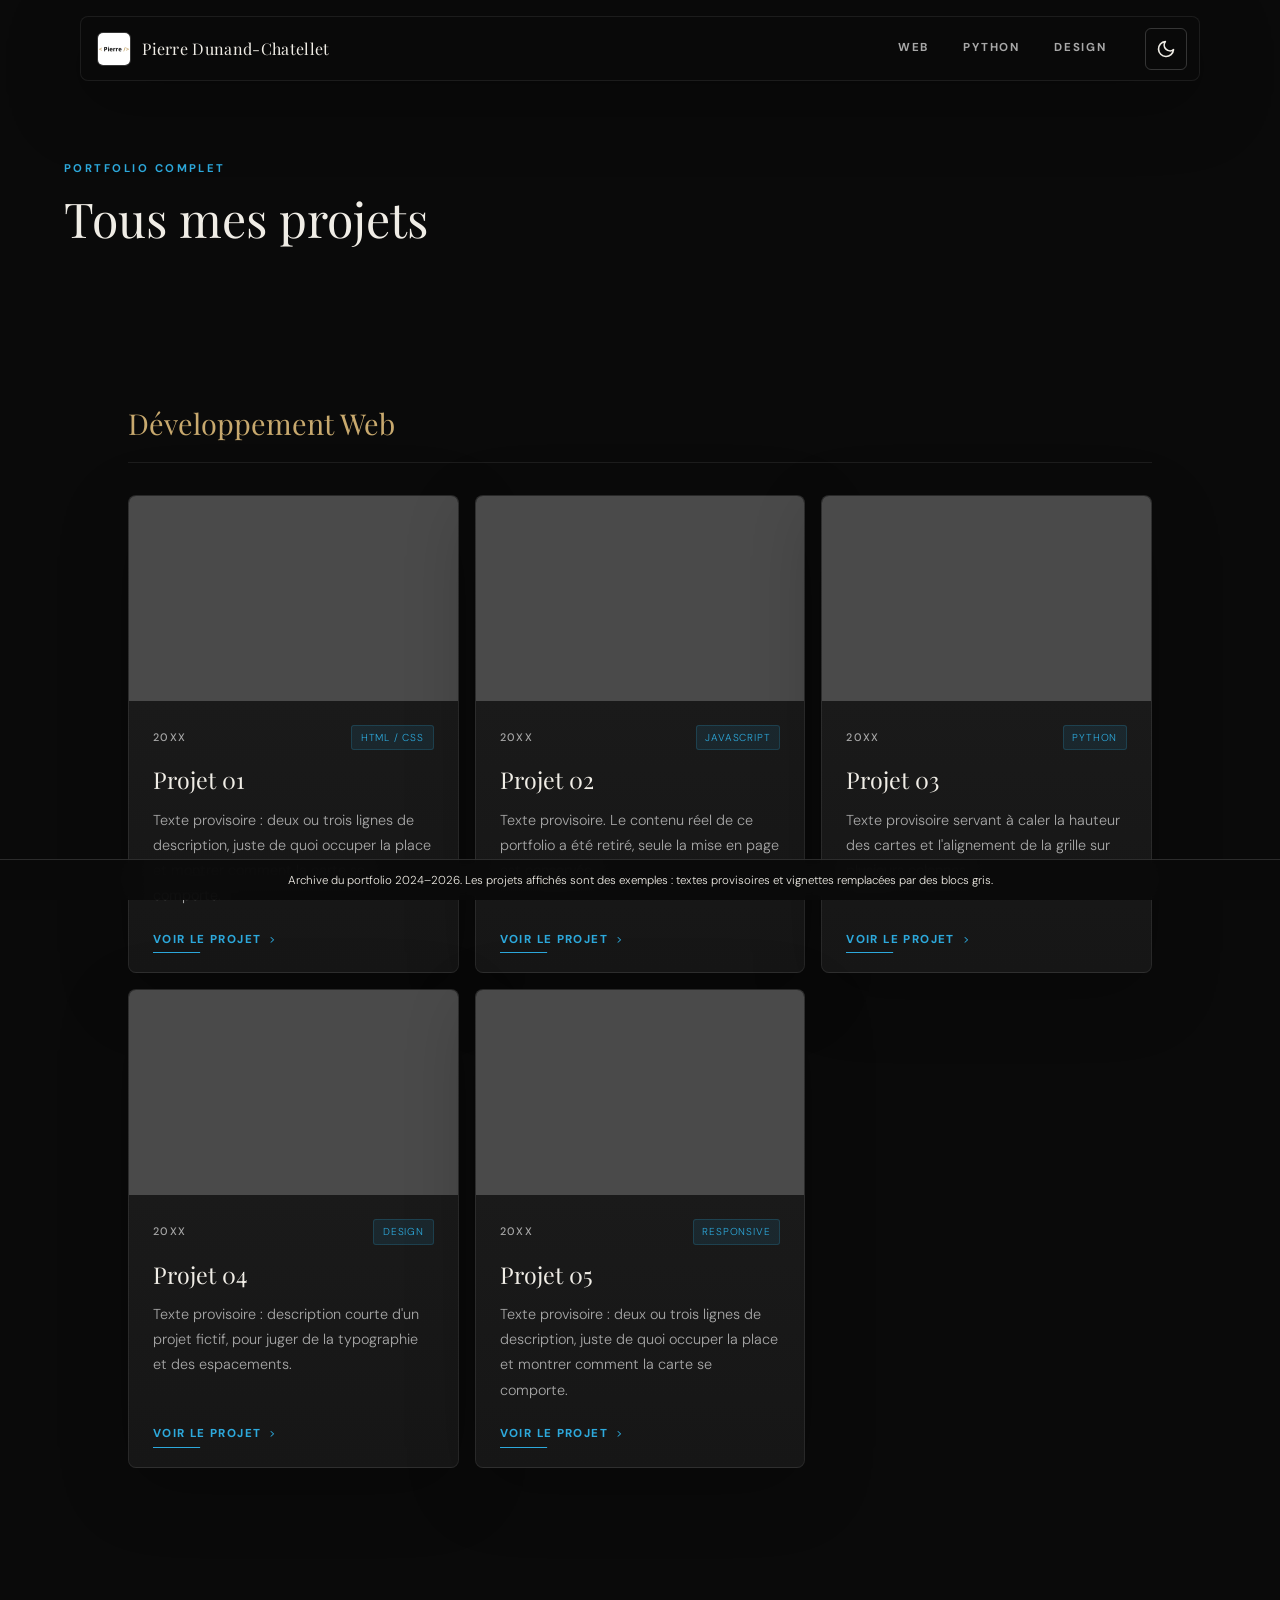
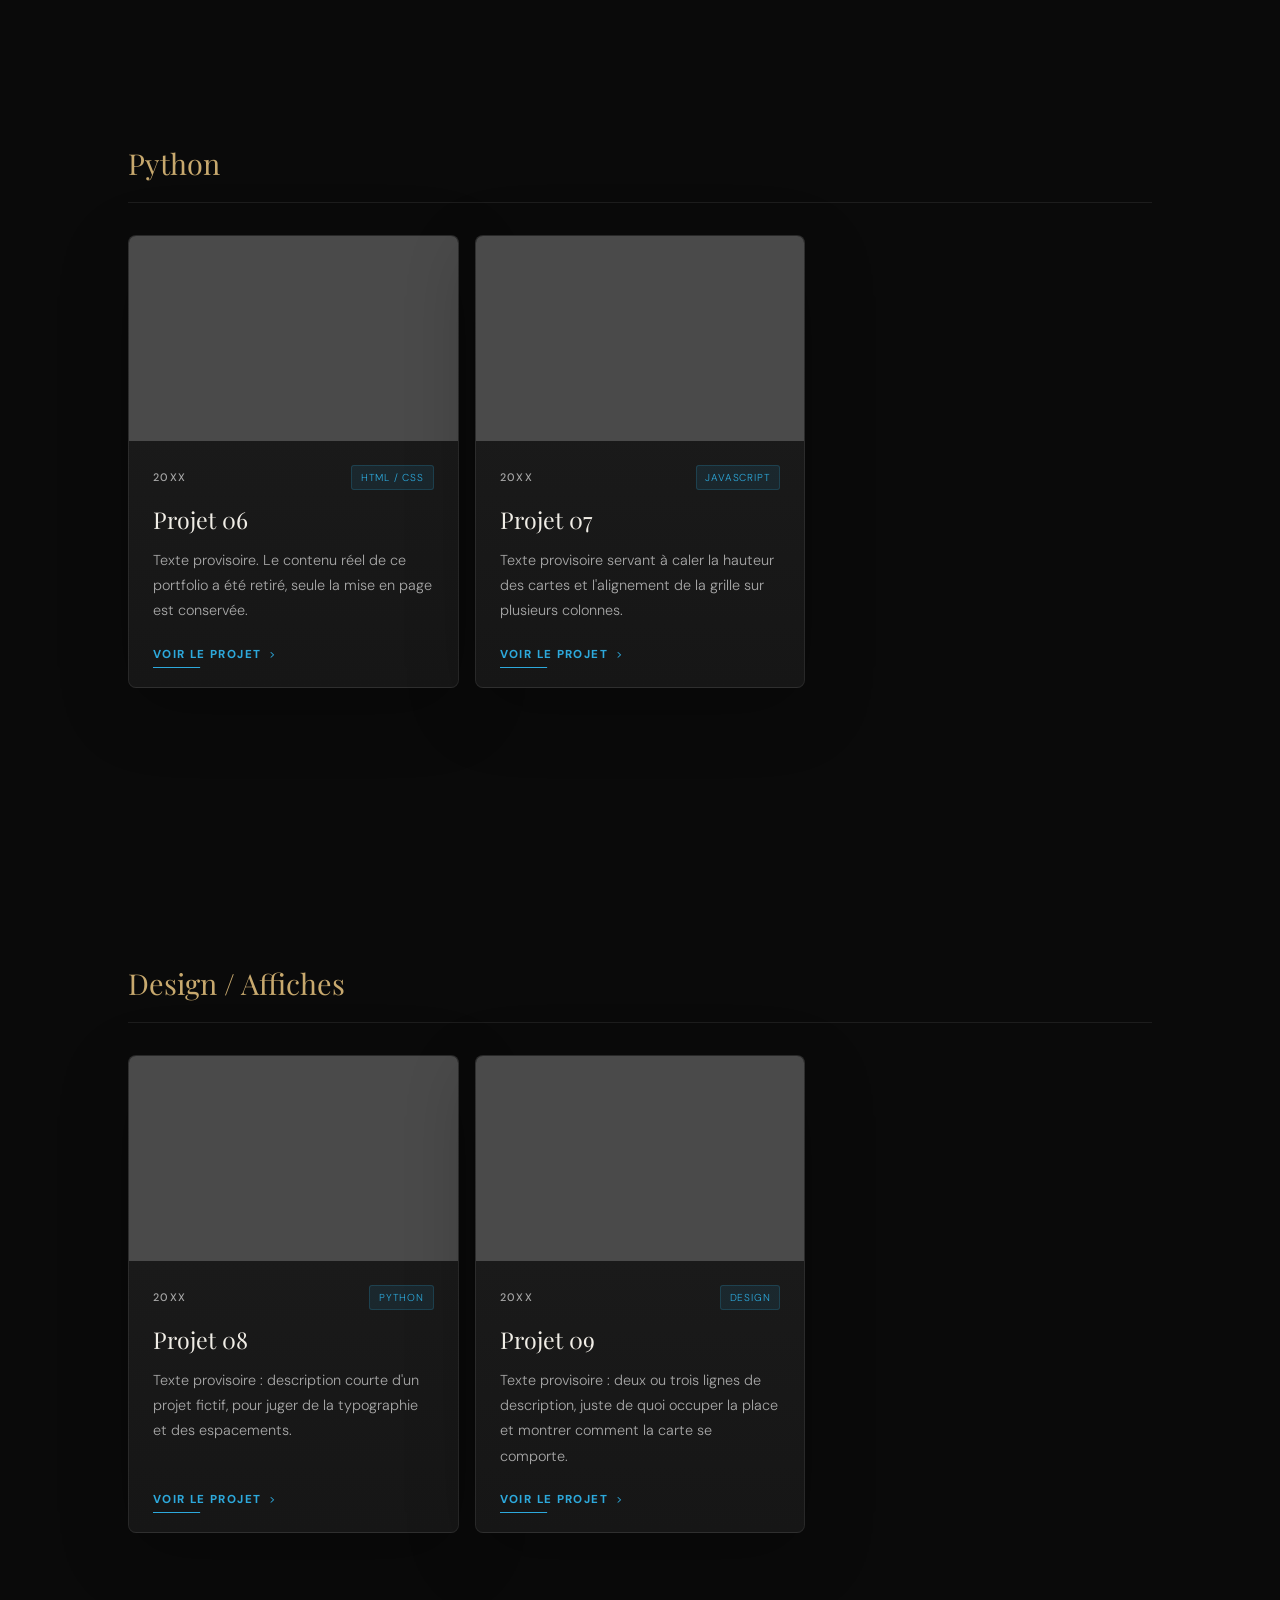
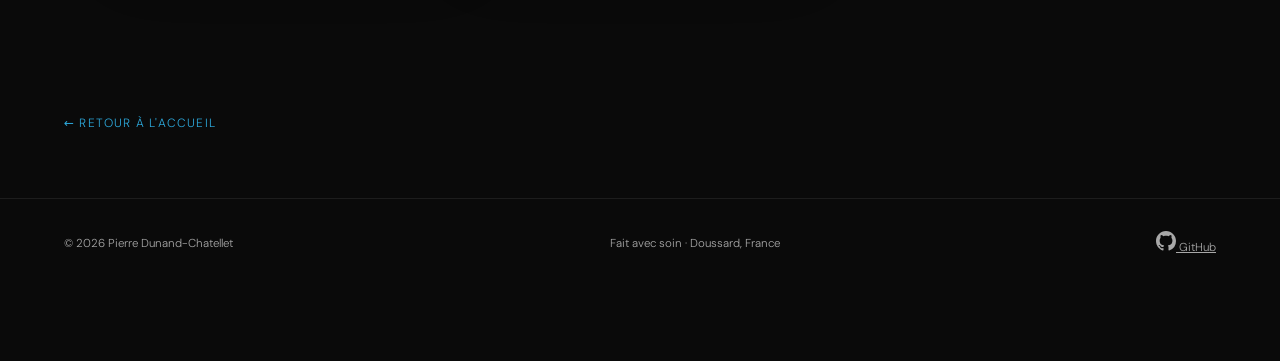
==== commit 41e350ce: "Polices locales et focus clavier Polices hébergées dans le dépôt au lieu de Google Fonts : les visit" ====
--- a/projets.html
+++ b/projets.html
@@ -24,11 +24,7 @@
   <meta name="theme-color" content="#0a0a0a" media="(prefers-color-scheme: dark)">
   <meta name="theme-color" content="#f8f7f4" media="(prefers-color-scheme: light)">
   <link rel="icon" type="image/png" href="image/Logo.webp">
-  <link rel="preconnect" href="https://fonts.googleapis.com">
-  <link rel="preconnect" href="https://fonts.gstatic.com" crossorigin>
-  <link
-    href="https://fonts.googleapis.com/css2?family=Playfair+Display:ital,wght@0,400;0,700;1,400&family=DM+Sans:wght@300;400;500;700;800&display=swap"
-    rel="stylesheet">
+  <link rel="stylesheet" href="fonts/fonts.css">
   <link rel="stylesheet" href="styles.css">
 </head>
 
--- a/fonts/fonts.css
+++ b/fonts/fonts.css
@@ -0,0 +1,147 @@
+/* Polices hébergées sur ce serveur (licence SIL Open Font License),
+   pour ne pas transmettre l'adresse IP des visiteurs à Google. */
+
+/* latin-ext */
+@font-face {
+  font-family: 'DM Sans';
+  font-style: normal;
+  font-weight: 300;
+  font-display: swap;
+  src: url(DMSans-normal-300-latin-ext.woff2) format('woff2');
+  unicode-range: U+0100-02BA, U+02BD-02C5, U+02C7-02CC, U+02CE-02D7, U+02DD-02FF, U+0304, U+0308, U+0329, U+1D00-1DBF, U+1E00-1E9F, U+1EF2-1EFF, U+2020, U+20A0-20AB, U+20AD-20C0, U+2113, U+2C60-2C7F, U+A720-A7FF;
+}
+/* latin */
+@font-face {
+  font-family: 'DM Sans';
+  font-style: normal;
+  font-weight: 300;
+  font-display: swap;
+  src: url(DMSans-normal-300-latin.woff2) format('woff2');
+  unicode-range: U+0000-00FF, U+0131, U+0152-0153, U+02BB-02BC, U+02C6, U+02DA, U+02DC, U+0304, U+0308, U+0329, U+2000-206F, U+20AC, U+2122, U+2191, U+2193, U+2212, U+2215, U+FEFF, U+FFFD;
+}
+/* latin-ext */
+@font-face {
+  font-family: 'DM Sans';
+  font-style: normal;
+  font-weight: 400;
+  font-display: swap;
+  src: url(DMSans-normal-300-latin-ext.woff2) format('woff2');
+  unicode-range: U+0100-02BA, U+02BD-02C5, U+02C7-02CC, U+02CE-02D7, U+02DD-02FF, U+0304, U+0308, U+0329, U+1D00-1DBF, U+1E00-1E9F, U+1EF2-1EFF, U+2020, U+20A0-20AB, U+20AD-20C0, U+2113, U+2C60-2C7F, U+A720-A7FF;
+}
+/* latin */
+@font-face {
+  font-family: 'DM Sans';
+  font-style: normal;
+  font-weight: 400;
+  font-display: swap;
+  src: url(DMSans-normal-300-latin.woff2) format('woff2');
+  unicode-range: U+0000-00FF, U+0131, U+0152-0153, U+02BB-02BC, U+02C6, U+02DA, U+02DC, U+0304, U+0308, U+0329, U+2000-206F, U+20AC, U+2122, U+2191, U+2193, U+2212, U+2215, U+FEFF, U+FFFD;
+}
+/* latin-ext */
+@font-face {
+  font-family: 'DM Sans';
+  font-style: normal;
+  font-weight: 500;
+  font-display: swap;
+  src: url(DMSans-normal-300-latin-ext.woff2) format('woff2');
+  unicode-range: U+0100-02BA, U+02BD-02C5, U+02C7-02CC, U+02CE-02D7, U+02DD-02FF, U+0304, U+0308, U+0329, U+1D00-1DBF, U+1E00-1E9F, U+1EF2-1EFF, U+2020, U+20A0-20AB, U+20AD-20C0, U+2113, U+2C60-2C7F, U+A720-A7FF;
+}
+/* latin */
+@font-face {
+  font-family: 'DM Sans';
+  font-style: normal;
+  font-weight: 500;
+  font-display: swap;
+  src: url(DMSans-normal-300-latin.woff2) format('woff2');
+  unicode-range: U+0000-00FF, U+0131, U+0152-0153, U+02BB-02BC, U+02C6, U+02DA, U+02DC, U+0304, U+0308, U+0329, U+2000-206F, U+20AC, U+2122, U+2191, U+2193, U+2212, U+2215, U+FEFF, U+FFFD;
+}
+/* latin-ext */
+@font-face {
+  font-family: 'DM Sans';
+  font-style: normal;
+  font-weight: 700;
+  font-display: swap;
+  src: url(DMSans-normal-300-latin-ext.woff2) format('woff2');
+  unicode-range: U+0100-02BA, U+02BD-02C5, U+02C7-02CC, U+02CE-02D7, U+02DD-02FF, U+0304, U+0308, U+0329, U+1D00-1DBF, U+1E00-1E9F, U+1EF2-1EFF, U+2020, U+20A0-20AB, U+20AD-20C0, U+2113, U+2C60-2C7F, U+A720-A7FF;
+}
+/* latin */
+@font-face {
+  font-family: 'DM Sans';
+  font-style: normal;
+  font-weight: 700;
+  font-display: swap;
+  src: url(DMSans-normal-300-latin.woff2) format('woff2');
+  unicode-range: U+0000-00FF, U+0131, U+0152-0153, U+02BB-02BC, U+02C6, U+02DA, U+02DC, U+0304, U+0308, U+0329, U+2000-206F, U+20AC, U+2122, U+2191, U+2193, U+2212, U+2215, U+FEFF, U+FFFD;
+}
+/* latin-ext */
+@font-face {
+  font-family: 'DM Sans';
+  font-style: normal;
+  font-weight: 800;
+  font-display: swap;
+  src: url(DMSans-normal-300-latin-ext.woff2) format('woff2');
+  unicode-range: U+0100-02BA, U+02BD-02C5, U+02C7-02CC, U+02CE-02D7, U+02DD-02FF, U+0304, U+0308, U+0329, U+1D00-1DBF, U+1E00-1E9F, U+1EF2-1EFF, U+2020, U+20A0-20AB, U+20AD-20C0, U+2113, U+2C60-2C7F, U+A720-A7FF;
+}
+/* latin */
+@font-face {
+  font-family: 'DM Sans';
+  font-style: normal;
+  font-weight: 800;
+  font-display: swap;
+  src: url(DMSans-normal-300-latin.woff2) format('woff2');
+  unicode-range: U+0000-00FF, U+0131, U+0152-0153, U+02BB-02BC, U+02C6, U+02DA, U+02DC, U+0304, U+0308, U+0329, U+2000-206F, U+20AC, U+2122, U+2191, U+2193, U+2212, U+2215, U+FEFF, U+FFFD;
+}
+/* latin-ext */
+@font-face {
+  font-family: 'Playfair Display';
+  font-style: italic;
+  font-weight: 400;
+  font-display: swap;
+  src: url(PlayfairDisplay-italic-400-latin-ext.woff2) format('woff2');
+  unicode-range: U+0100-02BA, U+02BD-02C5, U+02C7-02CC, U+02CE-02D7, U+02DD-02FF, U+0304, U+0308, U+0329, U+1D00-1DBF, U+1E00-1E9F, U+1EF2-1EFF, U+2020, U+20A0-20AB, U+20AD-20C0, U+2113, U+2C60-2C7F, U+A720-A7FF;
+}
+/* latin */
+@font-face {
+  font-family: 'Playfair Display';
+  font-style: italic;
+  font-weight: 400;
+  font-display: swap;
+  src: url(PlayfairDisplay-italic-400-latin.woff2) format('woff2');
+  unicode-range: U+0000-00FF, U+0131, U+0152-0153, U+02BB-02BC, U+02C6, U+02DA, U+02DC, U+0304, U+0308, U+0329, U+2000-206F, U+20AC, U+2122, U+2191, U+2193, U+2212, U+2215, U+FEFF, U+FFFD;
+}
+/* latin-ext */
+@font-face {
+  font-family: 'Playfair Display';
+  font-style: normal;
+  font-weight: 400;
+  font-display: swap;
+  src: url(PlayfairDisplay-normal-400-latin-ext.woff2) format('woff2');
+  unicode-range: U+0100-02BA, U+02BD-02C5, U+02C7-02CC, U+02CE-02D7, U+02DD-02FF, U+0304, U+0308, U+0329, U+1D00-1DBF, U+1E00-1E9F, U+1EF2-1EFF, U+2020, U+20A0-20AB, U+20AD-20C0, U+2113, U+2C60-2C7F, U+A720-A7FF;
+}
+/* latin */
+@font-face {
+  font-family: 'Playfair Display';
+  font-style: normal;
+  font-weight: 400;
+  font-display: swap;
+  src: url(PlayfairDisplay-normal-400-latin.woff2) format('woff2');
+  unicode-range: U+0000-00FF, U+0131, U+0152-0153, U+02BB-02BC, U+02C6, U+02DA, U+02DC, U+0304, U+0308, U+0329, U+2000-206F, U+20AC, U+2122, U+2191, U+2193, U+2212, U+2215, U+FEFF, U+FFFD;
+}
+/* latin-ext */
+@font-face {
+  font-family: 'Playfair Display';
+  font-style: normal;
+  font-weight: 700;
+  font-display: swap;
+  src: url(PlayfairDisplay-normal-400-latin-ext.woff2) format('woff2');
+  unicode-range: U+0100-02BA, U+02BD-02C5, U+02C7-02CC, U+02CE-02D7, U+02DD-02FF, U+0304, U+0308, U+0329, U+1D00-1DBF, U+1E00-1E9F, U+1EF2-1EFF, U+2020, U+20A0-20AB, U+20AD-20C0, U+2113, U+2C60-2C7F, U+A720-A7FF;
+}
+/* latin */
+@font-face {
+  font-family: 'Playfair Display';
+  font-style: normal;
+  font-weight: 700;
+  font-display: swap;
+  src: url(PlayfairDisplay-normal-400-latin.woff2) format('woff2');
+  unicode-range: U+0000-00FF, U+0131, U+0152-0153, U+02BB-02BC, U+02C6, U+02DA, U+02DC, U+0304, U+0308, U+0329, U+2000-206F, U+20AC, U+2122, U+2191, U+2193, U+2212, U+2215, U+FEFF, U+FFFD;
+}
--- a/styles.css
+++ b/styles.css
@@ -222,6 +222,7 @@
 .hero {
   position: relative;
   min-height: 100vh;
+  min-height: 100dvh;
   display: flex;
   flex-direction: column;
   justify-content: flex-end;
@@ -1001,6 +1002,7 @@
 
   .hero {
     min-height: 100vh;
+    min-height: 100dvh;
     padding-bottom: 4rem;
   }
 
@@ -1211,3 +1213,10 @@
 body {
   padding-bottom: 4.5rem;
 }
+
+/* Focus clavier : un contour visible sur tout ce qu'on atteint avec Tab.
+   :focus-visible ne s'affiche pas au clic souris, seulement au clavier. */
+:focus-visible {
+  outline: 2px solid var(--accent);
+  outline-offset: 3px;
+}
